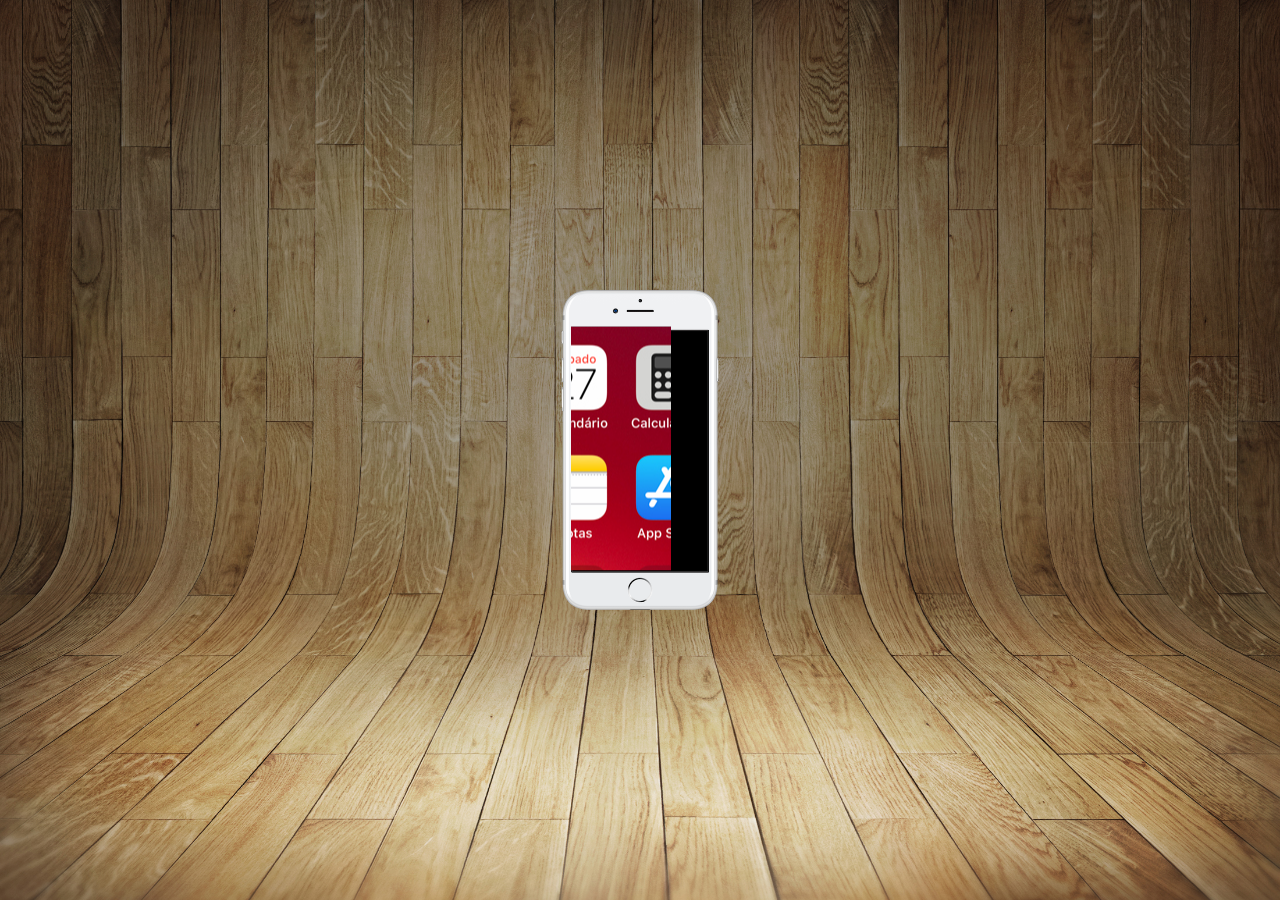
==== index.html @ 8162b64b "projeto social" ====
<!DOCTYPE html>
<html lang="pt-br">
<head>
    <meta charset="UTF-8">
    <meta name="viewport" content="width=device-width, initial-scale=1.0">
    <link rel="shortcut icon" href="favicon.ico" type="image/x-icon">
    <link rel="stylesheet" href="estilos/style.css">
    <title>Projeto redes sociais</title>
</head>
<body>
    <main>
        <section id="telefone">
            <iframe src="home.html" name="tela" id="tela" frameborder="0"></iframe>
        </section>

        <section id="redes">

        </section>

    </main>
</body>
</html>
---- estilos/style.css ----
@charset "UTF-8";

* {
    margin: 0px;
    padding: 0px;
    font-family: Arial, Helvetica, sans-serif;
}

html, body {
    height: 100vh;
    width: 100vw;
    background-color: black;
}

body {
    background: url(../imagens/fundo-madeira.jpg) no-repeat top center;
    background-size: cover;
    background-attachment: fixed;
}

main {
    height: 100vh;
    position: relative;
}

section#telefone {
    position: absolute;
    top: 50%;
    left: 50%;
    transform: translate(-50%, -50%);

    height: 627px;
    width: 320px;
    background: url(../imagens/frame-iphone.png) no-repeat;
    background-position: center;
    background-size: 50%;
}

iframe#tela {
    position: relative;
    top: 190px;
    left: 91px;
    width: 100px;
    height: 244px;
}
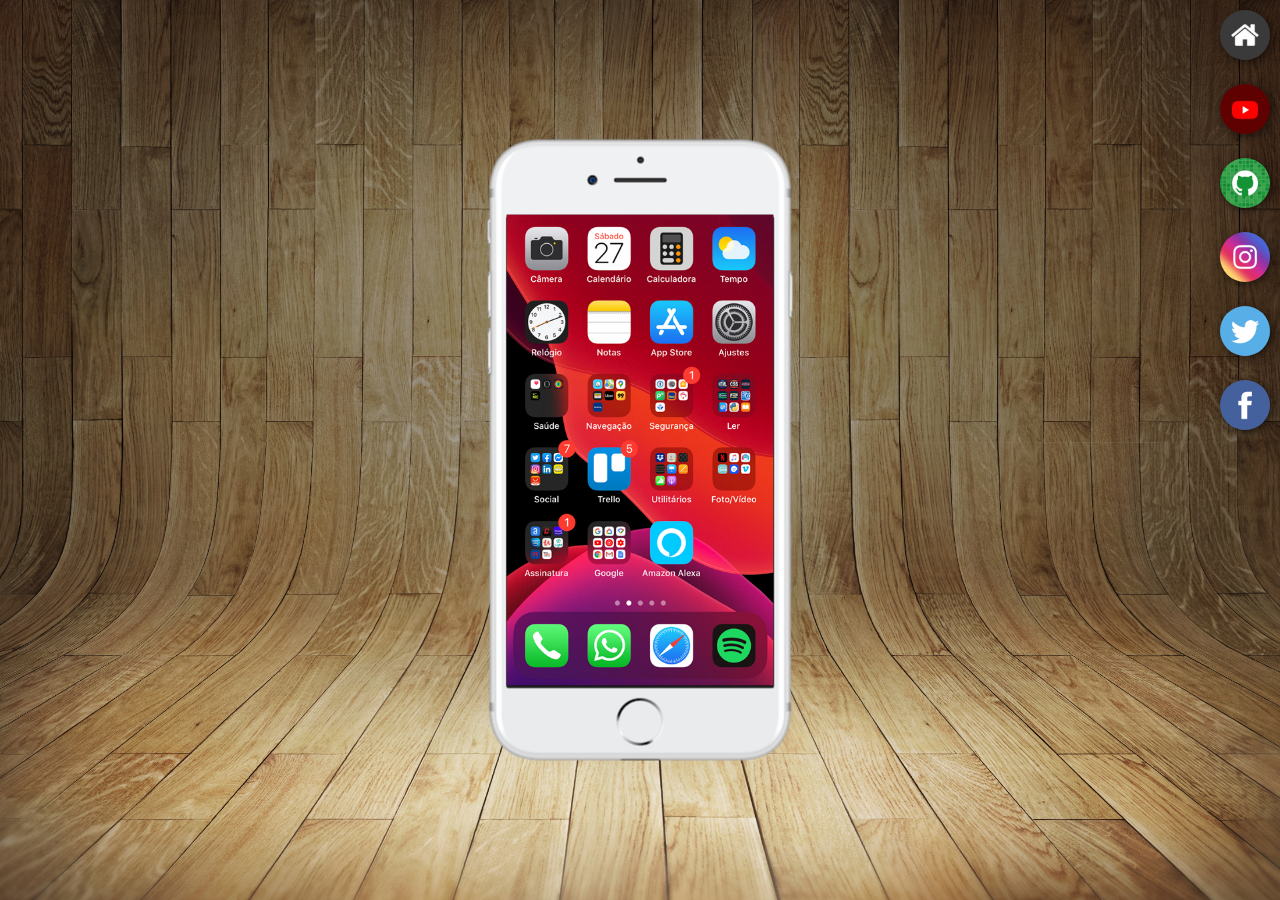
==== commit b2c6e913: "atualiuzação" ====
--- a/index.html
+++ b/index.html
@@ -1,5 +1,6 @@
 <!DOCTYPE html>
 <html lang="pt-br">
+
 <head>
     <meta charset="UTF-8">
     <meta name="viewport" content="width=device-width, initial-scale=1.0">
@@ -7,16 +8,27 @@
     <link rel="stylesheet" href="estilos/style.css">
     <title>Projeto redes sociais</title>
 </head>
+
 <body>
     <main>
         <section id="telefone">
-            <iframe src="home.html" name="tela" id="tela" frameborder="0"></iframe>
+            <iframe src="home.html" name="tela" id="tela" frameborder="0">
+                Seu navegador não é compatível com isso. Baixe aqui o <a href="https://chromeenterprise.google/intl/pt_br/download/" target="_blank">Google Crhrome</a>
+            </iframe>
         </section>
 
         <section id="redes">
+            <a href="#" target="tela"><img src="imagens/logo-home.jpg" alt="home"></a> <br>
+            <a href="#" target="tela"><img src="imagens/logo-youtube.jpg" alt="YouTube"></a> <br>
+            <a href="#" target="tela"><img src="imagens/logo-github.jpg" alt="GitHub"></a> <br>
+        
+            <a href="#" target="tela"><img src="imagens/logo-instagram.jpg" alt="Instagram"></a> <br>
+            <a href="#" target="tela"><img src="imagens/logo-twitter.jpg" alt="Twitter"></a> <br>
+            <a href="#" target="tela"><img src="imagens/logo-facebook.jpg" alt="Facebook"></a>
 
         </section>
 
     </main>
 </body>
+
 </html>
--- a/estilos/style.css
+++ b/estilos/style.css
@@ -6,7 +6,8 @@
     font-family: Arial, Helvetica, sans-serif;
 }
 
-html, body {
+html,
+body {
     height: 100vh;
     width: 100vw;
     background-color: black;
@@ -30,16 +31,35 @@
     transform: translate(-50%, -50%);
 
     height: 627px;
-    width: 320px;
+    width: 311px;
     background: url(../imagens/frame-iphone.png) no-repeat;
     background-position: center;
-    background-size: 50%;
 }
 
 iframe#tela {
     position: relative;
-    top: 190px;
-    left: 91px;
-    width: 100px;
-    height: 244px;
+    top: 78px;
+    left: 22px;
+    width: 267px;
+    height: 471px;
+
+}
+section#redes {
+    text-align: right;
+}
+
+section#redes img {
+    width: 50px;
+    margin: 10px;
+    border-radius: 50%;
+    box-shadow: 2px 2px 10px rgba(0, 0, 0, 0.591);
+    box-sizing: border-box;
+
+}
+
+section#redes img:hover {
+    border: 2px solid rgba(255, 255, 255, 0.678);
+    transform: translate(-2px -2px);
+    box-shadow: 5px 5px 10px rgba(0, 0, 0, 0.421);
+    transition: transform .2s, border .2s;
 }
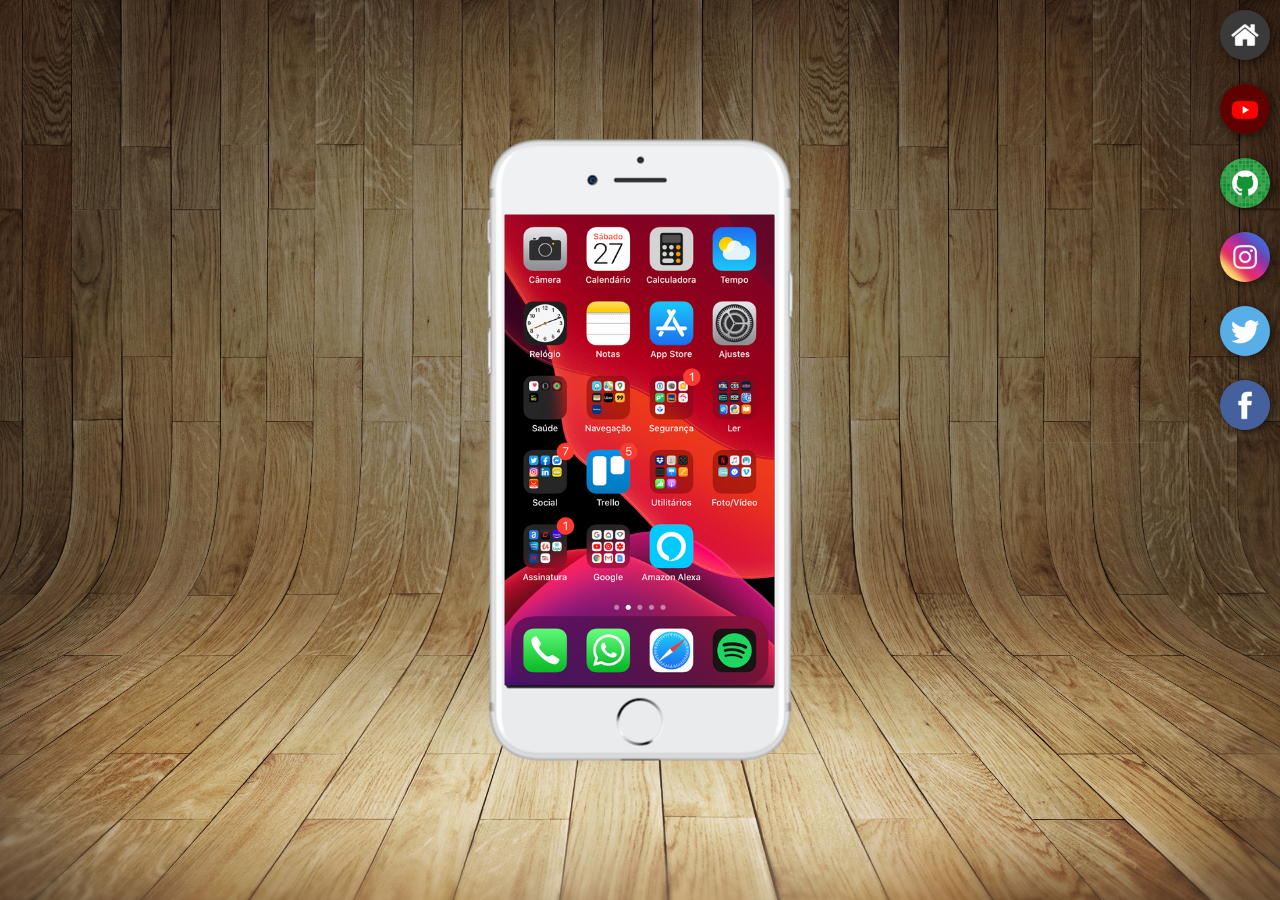
==== commit 94e7d838: "finalizando projeto" ====
--- a/index.html
+++ b/index.html
@@ -18,13 +18,12 @@
         </section>
 
         <section id="redes">
-            <a href="#" target="tela"><img src="imagens/logo-home.jpg" alt="home"></a> <br>
-            <a href="#" target="tela"><img src="imagens/logo-youtube.jpg" alt="YouTube"></a> <br>
-            <a href="#" target="tela"><img src="imagens/logo-github.jpg" alt="GitHub"></a> <br>
-        
-            <a href="#" target="tela"><img src="imagens/logo-instagram.jpg" alt="Instagram"></a> <br>
-            <a href="#" target="tela"><img src="imagens/logo-twitter.jpg" alt="Twitter"></a> <br>
-            <a href="#" target="tela"><img src="imagens/logo-facebook.jpg" alt="Facebook"></a>
+            <a href="home.html" target="tela"><img src="imagens/logo-home.jpg" alt="home"></a> <br>
+            <a href="youtube.html" target="tela"><img src="imagens/logo-youtube.jpg" alt="YouTube"></a> <br>
+            <a href="GitHub.html" target="tela"><img src="imagens/logo-github.jpg" alt="GitHub"></a> <br>
+            <a href="instagram.html" target="tela"><img src="imagens/logo-instagram.jpg" alt="Instagram"></a> <br>
+            <a href="twitter.html" target="tela"><img src="imagens/logo-twitter.jpg" alt="Twitter"></a> <br>
+            <a href="facebook.html" target="tela"><img src="imagens/logo-facebook.jpg" alt="Facebook"></a>
 
         </section>
 
--- a/estilos/style.css
+++ b/estilos/style.css
@@ -39,8 +39,8 @@
 iframe#tela {
     position: relative;
     top: 78px;
-    left: 22px;
-    width: 267px;
+    left: 20px;
+    width: 270px;
     height: 471px;
 
 }
